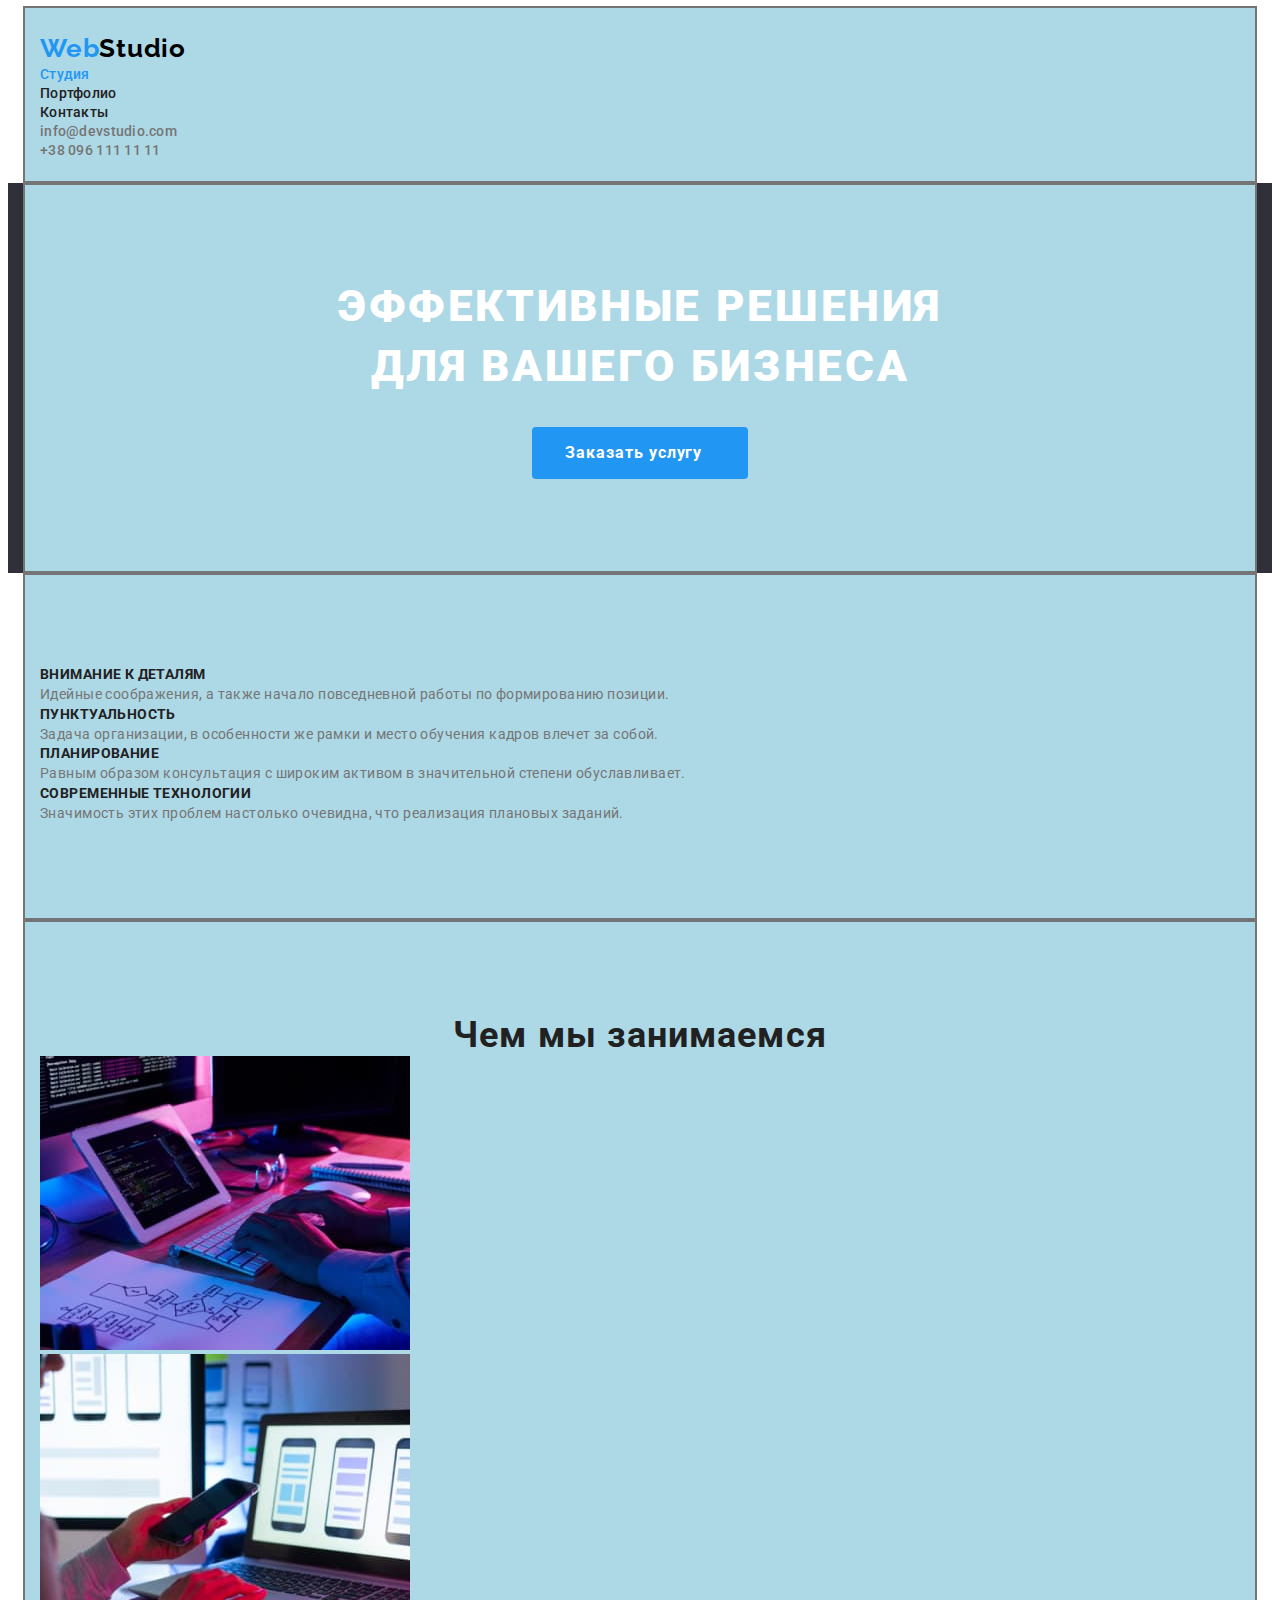
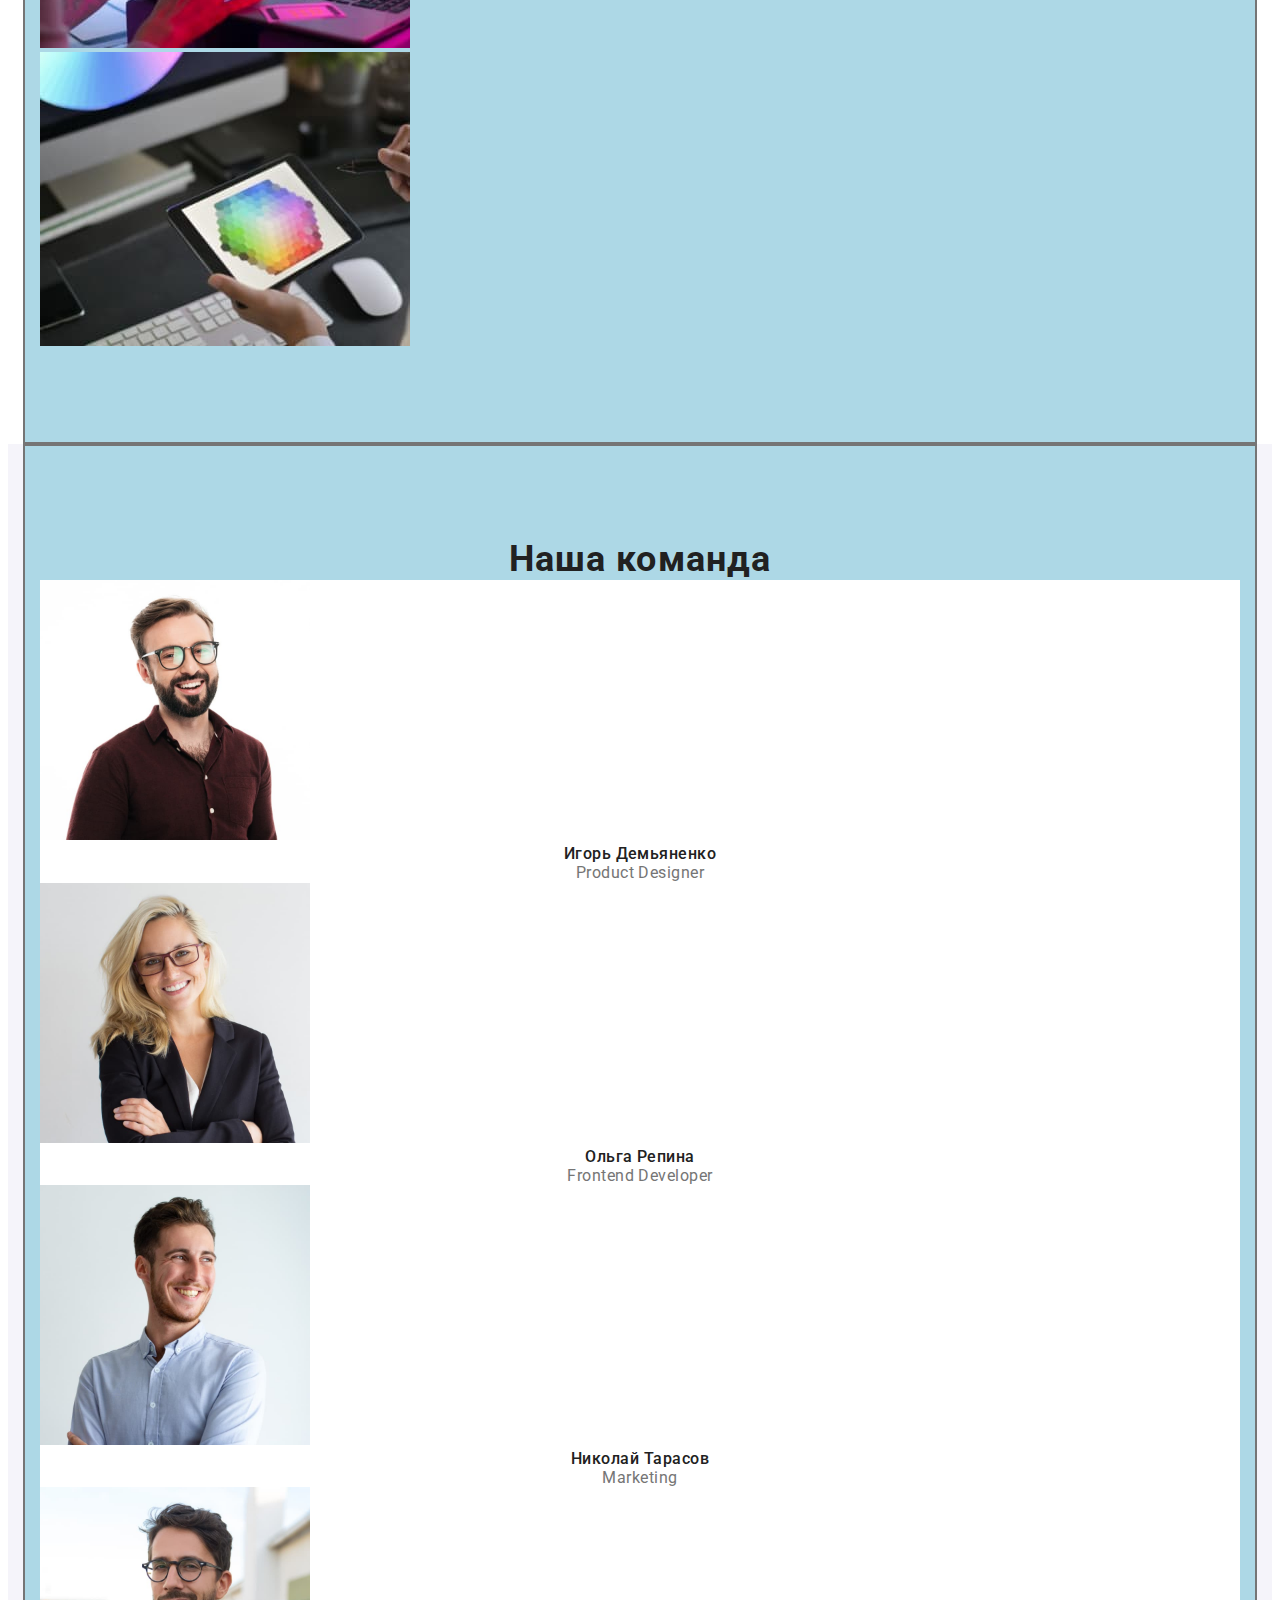
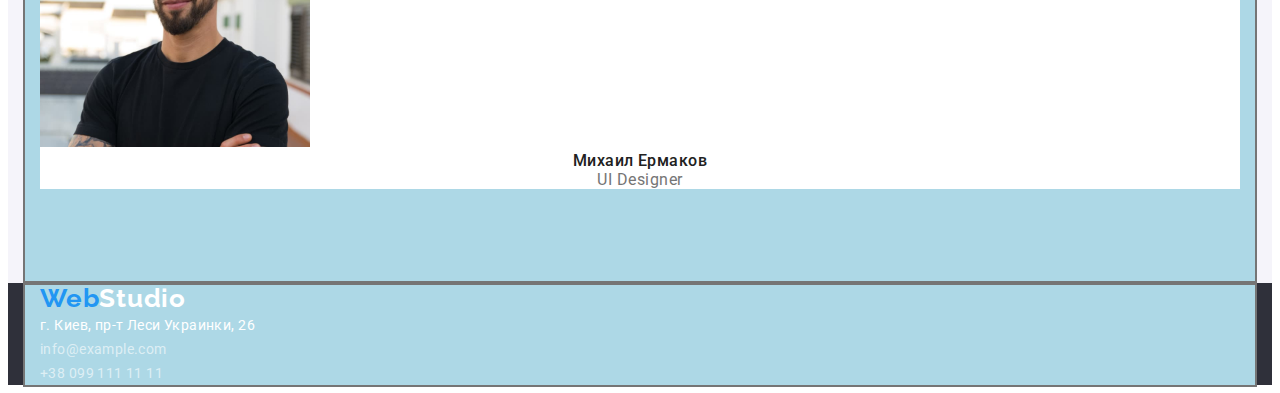
==== index.html @ 6f8044c9 "index.html - застосування геометрії елемента" ====
<!DOCTYPE html>
<html lang="ru">
  <head>
    <meta charset="UTF-8" />
    <meta http-equiv="X-UA-Compatible" content="IE=edge" />
    <meta name="viewport" content="width=device-width, initial-scale=1.0" />
    <title>ВебСтудия</title>
    <link rel="preconnect" href="https://fonts.googleapis.com" />
    <link rel="preconnect" href="https://fonts.gstatic.com" crossorigin />
    <link
      href="https://fonts.googleapis.com/css2?family=Raleway:wght@700&family=Roboto:wght@400;500;700;900&display=swap"
      rel="stylesheet"
    />
    <link
      rel="stylesheet"
      href="https://cdnjs.cloudflare.com/ajax/libs/modern-normalize/1.1.0/modern-normalize.min.css"
      integrity="sha512-wpPYUAdjBVSE4KJnH1VR1HeZfpl1ub8YT/NKx4PuQ5NmX2tKuGu6U/JRp5y+Y8XG2tV+wKQpNHVUX03MfMFn9Q=="
      crossorigin="anonymous"
      referrerpolicy="no-referrer"
    />
    <link rel="stylesheet" href="./css/styles.css" />
  </head>
  <body>
    <header class="header">
      <div class="container">
        <nav class="nav">
          <a href="./index.html" class="logo"><span class="logo-color">Web</span>Studio</a>
          <ul class="nav-list list">
            <li class="nav-item"><a class="nav-link current" href="./index.html">Студия</a></li>
            <li class="nav-item"><a class="nav-link" href="./portfolio.html">Портфолио</a></li>
            <li class="nav-item"><a class="nav-link" href="">Контакты</a></li>
          </ul>
        </nav>
        <ul class="contacts list">
          <li><a class="contacts-link" href="mailto:info@devstudio.com">info@devstudio.com</a></li>
          <li><a class="contacts-link" href="tel:+380961111111">+38 096 111 11 11</a></li>
        </ul>
      </div>
    </header>
    <main>
      <section class="hero section">
        <div class="container">
        <h1 class="hero-title">Эффективные решения для вашего бизнеса</h1>
        <button class="hero-btn btn" type="button">Заказать услугу</button>
        </div>
      </section>

      <section class="benefits section">
        <div class="container">
        <h2 class="benefits-main-title visually-hidden">Наши преимущества</h2>
        <ul class="benefits-list list">
          <li class="benefits-item">
            <h3 class="benefits-title">Внимание к деталям</h3>
            <p class="benefits-text">
              Идейные соображения, а также начало повседневной работы по формированию позиции.
            </p>
          </li>
          <li class="benefits-item">
            <h3 class="benefits-title">Пунктуальность</h3>
            <p class="benefits-text">
              Задача организации, в особенности же рамки и место обучения кадров влечет за собой.
            </p>
          </li>
          <li class="benefits-item">
            <h3 class="benefits-title">Планирование</h3>
            <p class="benefits-text">
              Равным образом консультация с широким активом в значительной степени обуславливает.
            </p>
          </li>
          <li>
            <h3 class="benefits-title">Современные технологии</h3>
            <p class="benefits-text">
              Значимость этих проблем настолько очевидна, что реализация плановых заданий.
            </p>
          </li>
        </ul>
        </div>
      </section>

      <section class="works section">
        <div class="container">
        <h2 class="works-main-title">Чем мы занимаемся</h2>
        <ul class="works-list list">
          <li>
            <img src="./images/img-1.jpg" alt="верстка сайтов" width="370" />
          </li>
          <li>
            <img src="./images/img-2.jpg" alt="адаптивная верстка сайтов" width="370" />
          </li>
          <li>
            <img src="./images/img-3.jpg" alt="адаптация изображения" width="370" />
          </li>
        </ul>
      </div>
      </section>

      <section class="team section">
        <div class="container">
        <h2 class="team-main-title">Наша команда</h2>
        <ul class="team-list list">
          <li class="team-item">
            <img
              class="team-image"
              src="./images/img-4.jpg"
              alt="Продуктовый дизайнер"
              width="270"
            />
            <h3 class="team-title">Игорь Демьяненко</h3>
            <p class="team-text">Product Designer</p>
          </li>
          <li class="team-item">
            <img class="team-image" src="./images/img-5.jpg" alt="Разработчик" width="270" />
            <h3 class="team-title">Ольга Репина</h3>
            <p class="team-text">Frontend Developer</p>
          </li>
          <li class="team-item">
            <img class="team-image" src="./images/img-6.jpg" alt="Маркетолог" width="270" />
            <h3 class="team-title">Николай Тарасов</h3>
            <p class="team-text">Marketing</p>
          </li>
          <li class="team-item">
            <img class="team-image" src="./images/img-7.jpg" alt="Дизайнер" width="270" />
            <h3 class="team-title">Михаил Ермаков</h3>
            <p class="team-text">UI Designer</p>
          </li>
        </ul>
        </div>
      </section>
    </main>
    <footer class="footer">
      <div class="container">
      <a href="./index.html" class="footer-logo"><span class="logo-color">Web</span>Studio</a>
      <address class="address">
        <ul class="address-list">
          <li class="address-item">
            <a
              class="address-location"
              href="https://goo.gl/maps/3rtvKyYyHXyRLcog7"
              target="_blank"
              rel="noopener noreferrer nofollow"
            >
              г. Киев, пр-т Леси Украинки, 26
            </a>
          </li>
          <li class="address-item">
            <a class="address-link" href="mailto:info@example.com">info@example.com</a>
          </li>
          <li class="address-item">
            <a class="address-link" href="tel:+380991111111">+38 099 111 11 11</a>
          </li>
        </ul>
      </address>
      </div>
    </footer>
  </body>
</html>
---- css/styles.css ----
:root {
  --main-text-color: #757575;
  --second-text-color: #212121;
  --third-text-color: #ffffff;

  --main-accent-color: #2196f3;
  --secondary-accent-color: #188ce8;

  --logo-color: #000000;
  --footer-logo-color: #ffffff;
  --secondary-logo-color: #2196f3;

  --first-bgc-color: #ffffff;
  --second-bgc-color: #2f303a;
  --third-bgc-color: #f5f4fa;

  --btn-bgc-color: #2196f3;
  --btn-text-color: #ffffff;
  --second-btn-bgc-color: #f5f4fa;

  --adrress-link-color: rgba(255, 255, 255, 0.6);
}

/*------------------------RESET----------------------*/

p,
h1,
h2,
h3,
h4,
h5,
h6 {
  margin: 0;
}

ul,
ol {
  margin: 0;
  padding-left: 0;
}

body {
  font-family: 'Roboto', sans-serif;
  color: var(--main-text-color);
  background-color: var(--first-bgc-color);
}

/*--------------------LOGO -------------------*/

.logo {
  font-family: 'Raleway', sans-serif;
  font-weight: 700;
  font-size: 26px;
  line-height: 1.19;
  letter-spacing: 0.03em;
  color: var(--logo-color);
  text-decoration: none;
}

.logo-color {
  color: var(--secondary-logo-color);
}

/*------------- HEADER: NAVIGATION, CONTACTS -----------------*/

.container {
  width: 1200px;
  margin-left: auto;
  margin-right: auto;
  padding-left: 15px;
  padding-right: 15px;
  outline: 2px solid;
  background-color: lightblue;
}

.header .container {
  padding-top: 25px;
  padding-bottom: 24px;
}

.nav-link,
.contacts-link {
  font-weight: 500;
  font-size: 14px;
  line-height: 1.14;
  letter-spacing: 0.02em;
  color: var(--second-text-color);
  text-decoration: none;
}

.list {
  list-style: none;
}

.nav-link:hover,
.nav-link:focus {
  color: var(--main-accent-color);
}

.nav-link.current {
  color: var(--main-accent-color);
}

.contacts-link {
  color: var(--main-text-color);
}

.contacts-link:hover,
.contacts-link:focus {
  color: var(--main-accent-color);
}

/* -------------MAIN: HERO ----------------------*/

.section .container {
  padding-top: 94px;
  padding-bottom: 94px;
}

.hero {
  background-color: var(--second-bgc-color);
}

.hero-title {
  margin-bottom: 30px;
  margin-left: auto;
  margin-right: auto;

  font-weight: 900;
  font-size: 44px;
  width: 696px;

  line-height: 1.36;
  text-align: center;
  letter-spacing: 0.06em;
  text-transform: uppercase;
  color: var(--third-text-color);
}

.btn {
  border: 1px solid transparent;
}


.hero-btn {
  padding: 10px 32px;
  margin-left: auto;
  margin-right: auto;
  min-width: 216px;

  font-family: inherit;
  font-weight: 700;
  font-size: 16px;
  line-height: 1.88;
  display: flex;
  align-items: center;
  text-align: center;
  letter-spacing: 0.06em;
  color: var(--btn-text-color);
  background-color: var(--btn-bgc-color);
  border-radius: 4px;
  cursor: pointer;
}

.hero-btn:hover,
.hero-btn:focus {
  background-color: var(--secondary-accent-color);
}

/*-------------- MAIN: BENEFITS ---------------------*/
.visually-hidden {
  position: absolute;
  white-space: nowrap;
  width: 1px;
  height: 1px;
  overflow: hidden;
  border: 0;
  padding: 0;
  clip: rect(0 0 0 0);
  clip-path: inset(50%);
  margin: -1px;
}

.benefits-title {
  font-weight: 700;
  font-size: 14px;
  line-height: 1.14;
  letter-spacing: 0.03em;
  text-transform: uppercase;
  color: var(--second-text-color);
}

.benefits-text {
  font-size: 14px;
  line-height: 1.71;
  letter-spacing: 0.03em;
  color: var(--main-text-color);
}

/*--------------MAIN: WORKS-------------------*/
.works-main-title {
  font-weight: 700;
  font-size: 36px;
  line-height: 1.17;
  text-align: center;
  letter-spacing: 0.03em;
  color: var(--second-text-color);
}

/*------------------MAIN: TEAM------------------------*/
.team {
  background-color: var(--third-bgc-color);
}

.team-main-title {
  font-weight: 700;
  font-size: 36px;
  line-height: 1.17;
  text-align: center;
  letter-spacing: 0.03em;
  color: var(--second-text-color);
}

.team-list {
  background-color: var(--first-bgc-color);
}

.team-title,
.team-text {
  font-weight: 500;
  font-size: 16px;
  line-height: 1.19;
  text-align: center;
  letter-spacing: 0.03em;
  color: var(--second-text-color);
}

.team-text {
  font-weight: 400;
  color: var(--main-text-color);
}

/*-----------------FOOTER-----------------*/

.footer {
  background-color: var(--second-bgc-color);
}

.footer-logo {
  font-family: 'Raleway';
  font-weight: 700;
  font-size: 26px;
  line-height: 1.19;
  letter-spacing: 0.03em;
  color: var(--footer-logo-color);
  text-decoration: none;
}

.address-list {
  list-style: none;
}

.address-location,
.address-link {
  font-style: normal;
  font-size: 14px;
  line-height: 1.71;
  letter-spacing: 0.03em;
  text-decoration: none;
  color: var(--third-text-color);
}

.address-link {
  color: var(--adrress-link-color);
}

.address-link:hover,
.address-link:focus {
  color: var(--main-accent-color);
}

/*--------------PORTFOLIO: FILTER---------*/

.filter-btn {
  font-family: inherit;
  font-weight: 500;
  font-size: 16px;
  line-height: 1.6;
  text-align: center;
  letter-spacing: 0.03em;
  color: var(--second-text-color);
  background-color: var(--second-btn-bgc-color);
  border: none;
  border-radius: 4px;
  cursor: pointer;
}

.filter-btn:hover,
.filter-btn:focus {
  color: var(--btn-text-color);
  background-color: var(--main-accent-color);
}

/*------------------PORTFOLIO----------------*/

.portfolio-title {
  font-weight: 700;
  font-size: 18px;
  line-height: 2;
  letter-spacing: 0.06em;
  color: var(--second-text-color);
}

.portfolio-text {
  font-size: 16px;
  line-height: 1.88;
  letter-spacing: 0.03em;
}
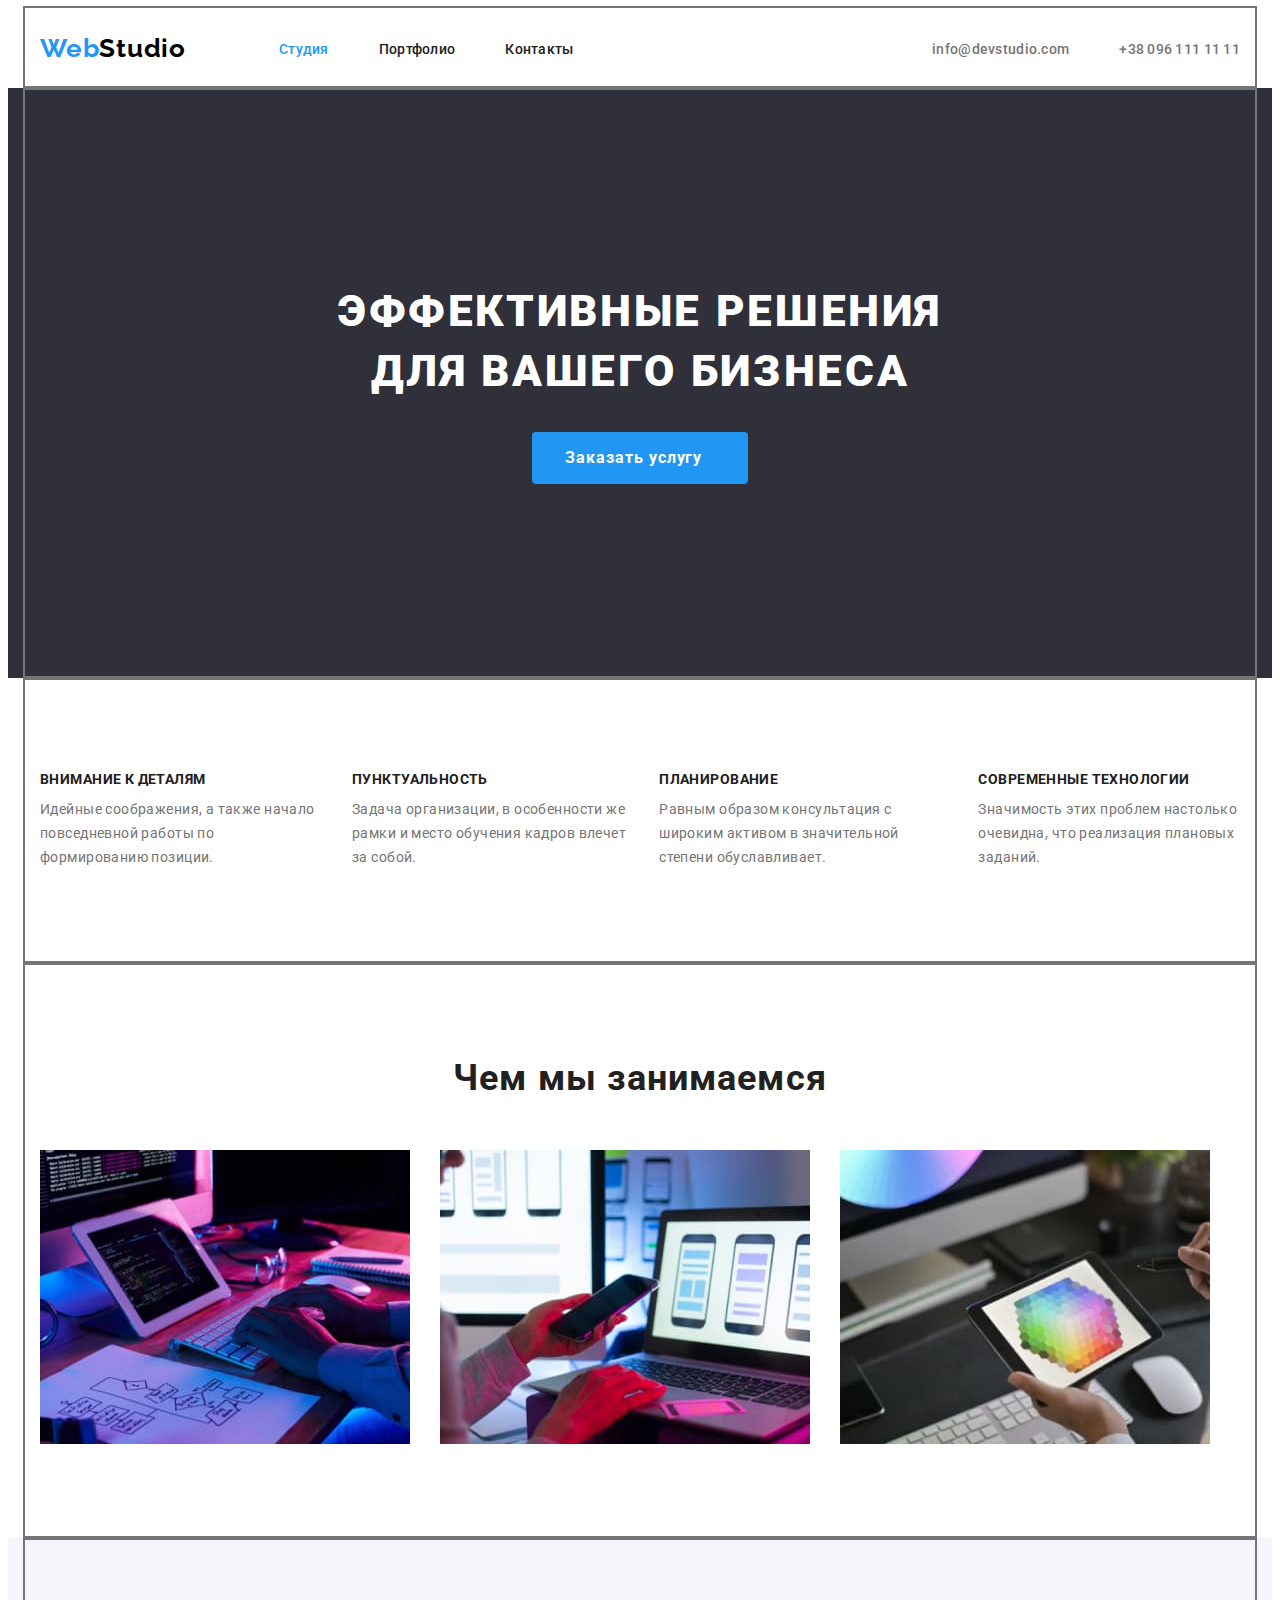
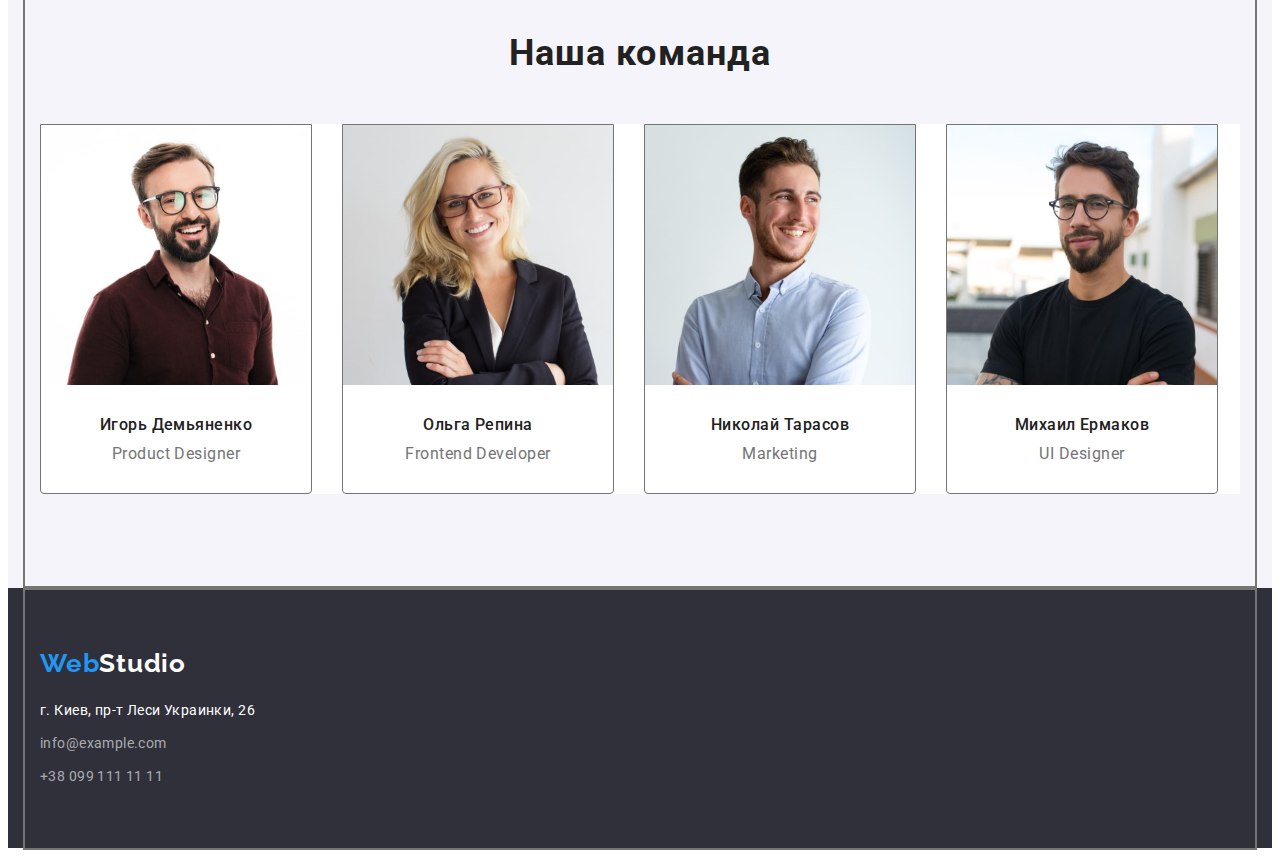
==== commit 680b9913: "index.html, portfolio.html - геометрія, флекси" ====
--- a/index.html
+++ b/index.html
@@ -22,23 +22,23 @@
   </head>
   <body>
     <header class="header">
-      <div class="container">
-        <nav class="nav">
+      <div class="container header-flex">
+        <nav class="nav nav-flex">
           <a href="./index.html" class="logo"><span class="logo-color">Web</span>Studio</a>
-          <ul class="nav-list list">
+          <ul class="nav-list  list nav-list-flex">
             <li class="nav-item"><a class="nav-link current" href="./index.html">Студия</a></li>
             <li class="nav-item"><a class="nav-link" href="./portfolio.html">Портфолио</a></li>
             <li class="nav-item"><a class="nav-link" href="">Контакты</a></li>
           </ul>
         </nav>
-        <ul class="contacts list">
+        <ul class="contacts list contacts-flex">
           <li><a class="contacts-link" href="mailto:info@devstudio.com">info@devstudio.com</a></li>
           <li><a class="contacts-link" href="tel:+380961111111">+38 096 111 11 11</a></li>
         </ul>
       </div>
     </header>
     <main>
-      <section class="hero section">
+      <section class="hero">
         <div class="container">
         <h1 class="hero-title">Эффективные решения для вашего бизнеса</h1>
         <button class="hero-btn btn" type="button">Заказать услугу</button>
@@ -46,7 +46,7 @@
       </section>
 
       <section class="benefits section">
-        <div class="container">
+        <div class="container benefits-flex">
         <h2 class="benefits-main-title visually-hidden">Наши преимущества</h2>
         <ul class="benefits-list list">
           <li class="benefits-item">
@@ -81,13 +81,13 @@
         <div class="container">
         <h2 class="works-main-title">Чем мы занимаемся</h2>
         <ul class="works-list list">
-          <li>
+          <li  class="works-list-item">
             <img src="./images/img-1.jpg" alt="верстка сайтов" width="370" />
           </li>
-          <li>
+          <li class="works-list-item">
             <img src="./images/img-2.jpg" alt="адаптивная верстка сайтов" width="370" />
           </li>
-          <li>
+          <li class="works-list-item">
             <img src="./images/img-3.jpg" alt="адаптация изображения" width="370" />
           </li>
         </ul>
@@ -105,8 +105,10 @@
               alt="Продуктовый дизайнер"
               width="270"
             />
+            <div class="team-item-wrap">
             <h3 class="team-title">Игорь Демьяненко</h3>
             <p class="team-text">Product Designer</p>
+            </div>
           </li>
           <li class="team-item">
             <img class="team-image" src="./images/img-5.jpg" alt="Разработчик" width="270" />
--- a/css/styles.css
+++ b/css/styles.css
@@ -39,6 +39,13 @@
   padding-left: 0;
 }
 
+img {
+  display: block;
+}
+
+
+
+
 body {
   font-family: 'Roboto', sans-serif;
   color: var(--main-text-color);
@@ -48,6 +55,8 @@
 /*--------------------LOGO -------------------*/
 
 .logo {
+  margin-right: 93px;
+
   font-family: 'Raleway', sans-serif;
   font-weight: 700;
   font-size: 26px;
@@ -70,12 +79,39 @@
   padding-left: 15px;
   padding-right: 15px;
   outline: 2px solid;
-  background-color: lightblue;
+  background-color: ;
 }
 
 .header .container {
   padding-top: 25px;
   padding-bottom: 24px;
+}
+
+.header-flex,
+.nav-flex,
+.nav-list-flex,
+.contacts-flex {
+  display: flex;
+}
+
+.header-flex,
+.nav-flex,
+.nav-list-flex,
+.contacts-flex {
+  align-items: center;
+}
+
+.nav {
+  margin-right: auto;
+}
+
+.nav-list-flex,
+.contacts-flex {
+  gap: 50px;
+}
+
+.nav-item {
+  flex-basis: calc((100% - 100px) / 3);
 }
 
 .nav-link,
@@ -121,6 +157,11 @@
   background-color: var(--second-bgc-color);
 }
 
+.hero .container {
+  padding-top: 194px;
+  padding-bottom: 194px;
+}
+
 .hero-title {
   margin-bottom: 30px;
   margin-left: auto;
@@ -140,7 +181,6 @@
 .btn {
   border: 1px solid transparent;
 }
-
 
 .hero-btn {
   padding: 10px 32px;
@@ -182,6 +222,8 @@
 }
 
 .benefits-title {
+  margin-bottom: 10px;
+
   font-weight: 700;
   font-size: 14px;
   line-height: 1.14;
@@ -197,14 +239,34 @@
   color: var(--main-text-color);
 }
 
+.benefits-list {
+  display: flex;
+  gap: 30px;
+}
+
+.benefits-item {
+  flex-basis: calc ((100% - 90px) / 4);
+}
+
 /*--------------MAIN: WORKS-------------------*/
 .works-main-title {
+  margin-bottom: 50px;
+
   font-weight: 700;
   font-size: 36px;
   line-height: 1.17;
   text-align: center;
   letter-spacing: 0.03em;
   color: var(--second-text-color);
+}
+
+.works-list {
+  display: flex;
+  gap: 30px;
+}
+
+.works-list-item {
+  flex-basis: calc ((100% - 60px) / 30);
 }
 
 /*------------------MAIN: TEAM------------------------*/
@@ -213,6 +275,8 @@
 }
 
 .team-main-title {
+  margin-bottom: 50px;
+
   font-weight: 700;
   font-size: 36px;
   line-height: 1.17;
@@ -222,7 +286,22 @@
 }
 
 .team-list {
+  display: flex;
+  gap: 30px;
+
   background-color: var(--first-bgc-color);
+}
+
+.team-item {
+  flex-basis: calc ((100% - 90px) / 4);
+  border-radius: 0px 0px 4px 4px;
+  border: 1px solid;
+
+
+}
+
+.team-image {
+  margin-bottom: 30px;
 }
 
 .team-title,
@@ -235,18 +314,36 @@
   color: var(--second-text-color);
 }
 
+.team-title {
+  margin-bottom: 10px;
+}
 .team-text {
   font-weight: 400;
   color: var(--main-text-color);
 }
 
+.team-text {
+  margin-bottom: 30px;
+}
+
+
+
 /*-----------------FOOTER-----------------*/
 
 .footer {
   background-color: var(--second-bgc-color);
 }
 
+.footer .container {
+  padding-top: 60px;
+  padding-bottom: 60px;
+}
+
+
 .footer-logo {
+  display: block;
+  margin-bottom: 20px;
+
   font-family: 'Raleway';
   font-weight: 700;
   font-size: 26px;
@@ -257,7 +354,13 @@
 }
 
 .address-list {
+  min-width: 231px;
   list-style: none;
+}
+
+.address-item:not(:last-child) {
+  margin-bottom: 9px;
+
 }
 
 .address-location,
@@ -281,7 +384,33 @@
 
 /*--------------PORTFOLIO: FILTER---------*/
 
+.filter-list {
+  display: flex;
+  gap: 8px;
+  justify-content: center;
+
+  margin-bottom: 34px;
+}
+
+.filter-item {
+  flex-basis: calc ((100% - 40px) / 8);
+}
+
+.portfolio-list {
+  display: flex;
+  flex-wrap: wrap;
+  gap: 30px;
+}
+
+.portfolio-item {
+  flex-basis: calc ((100% - 60px) / 3);
+}
+
 .filter-btn {
+  padding: 6px 22px;
+  min-width: 73px;
+
+
   font-family: inherit;
   font-weight: 500;
   font-size: 16px;
@@ -316,3 +445,13 @@
   line-height: 1.88;
   letter-spacing: 0.03em;
 }
+
+.portfolio-image {
+  margin-bottom: 20px;
+}
+
+.portfolio-content {
+  padding-left: 24px;
+  padding-right: 24px;
+  padding-bottom: 20px;
+}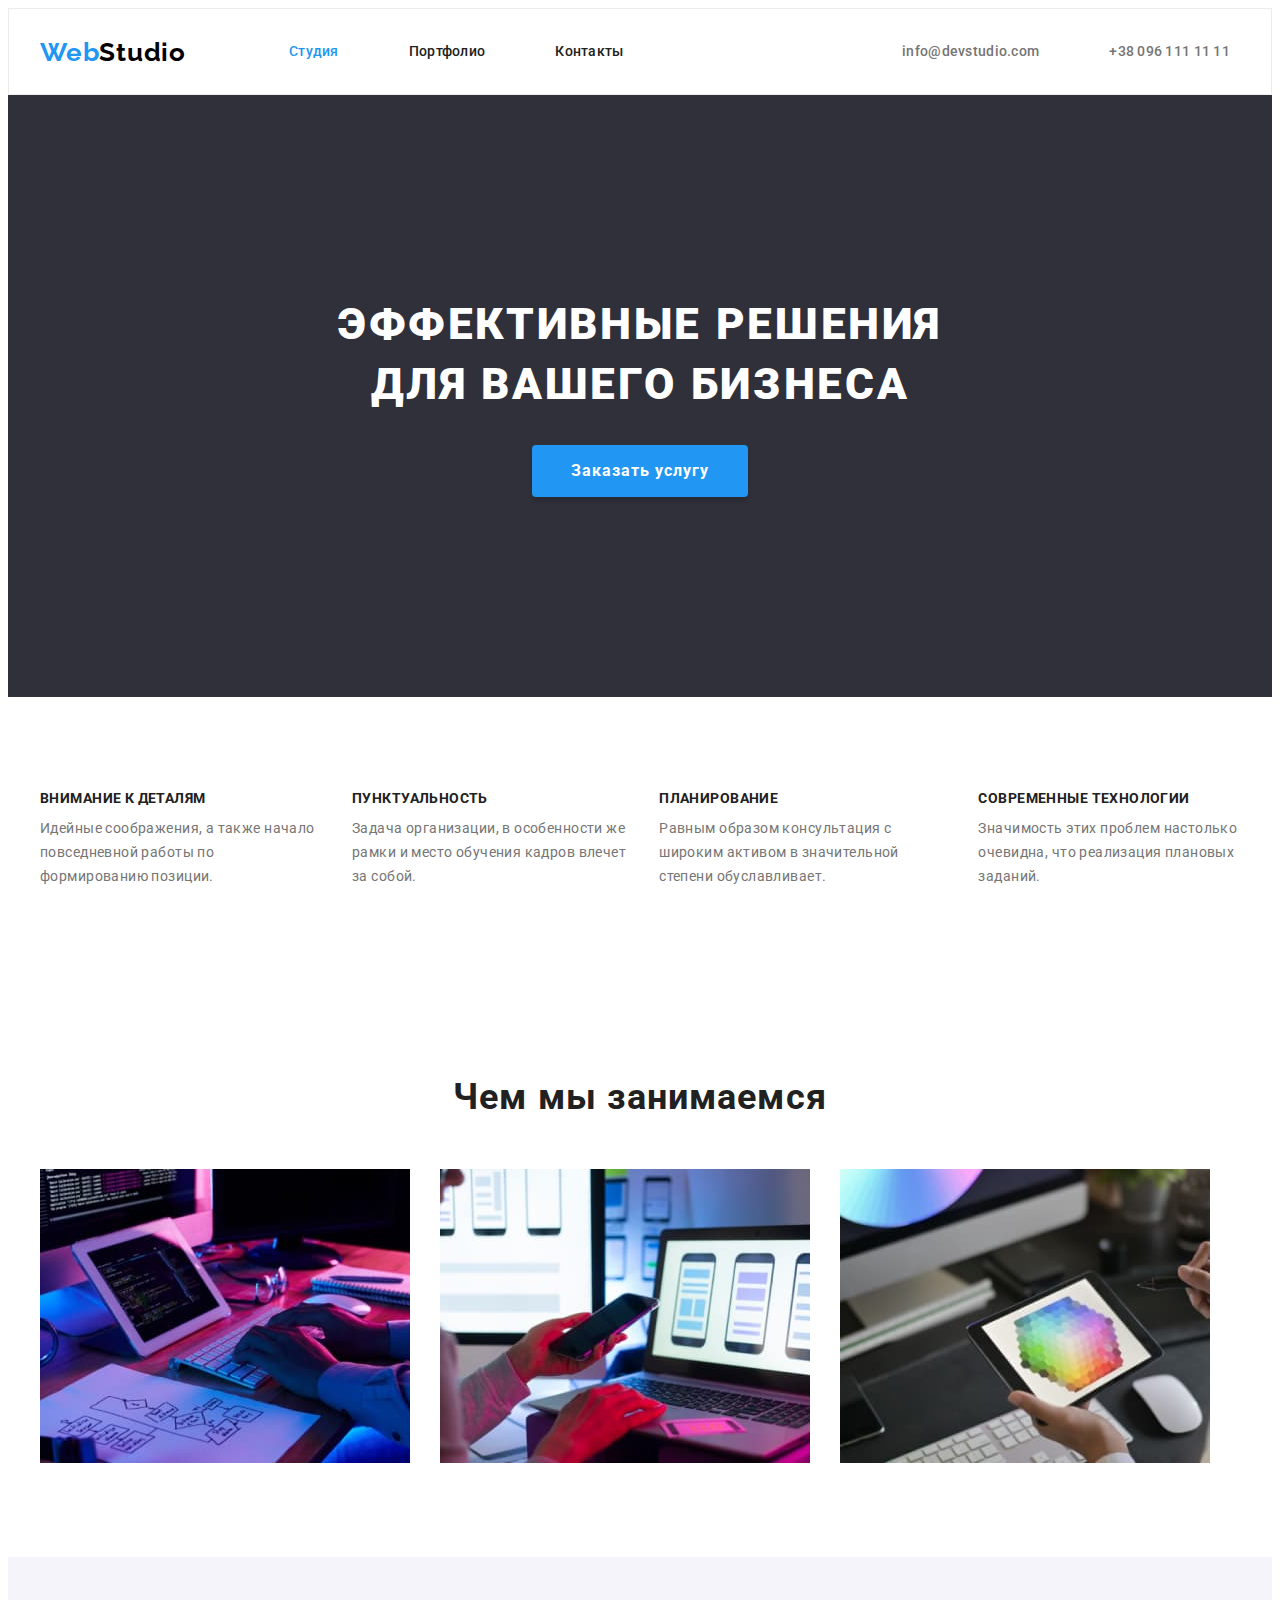
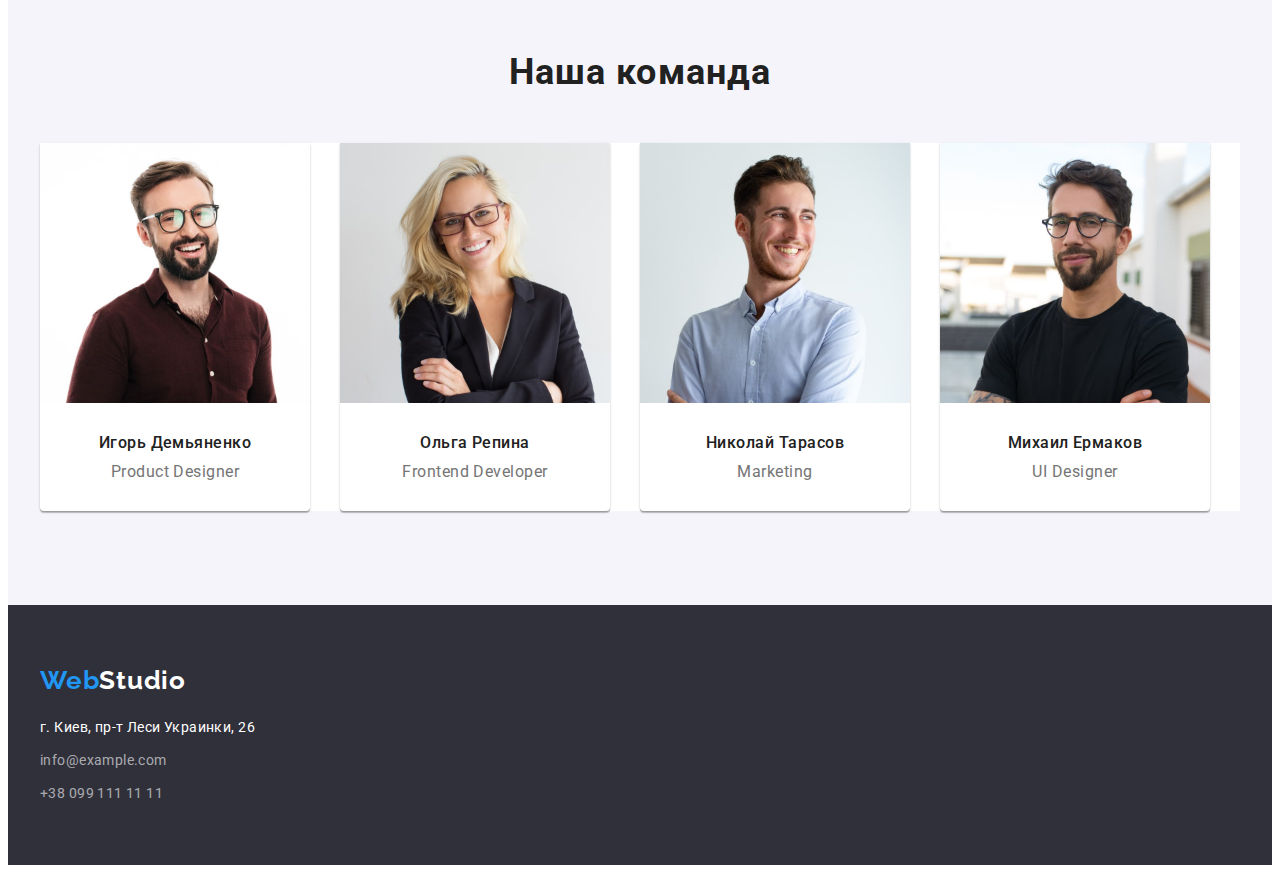
==== commit 226fec87: "внесення змін до styles.css" ====
--- a/index.html
+++ b/index.html
@@ -23,15 +23,15 @@
   <body>
     <header class="header">
       <div class="container header-flex">
-        <nav class="nav nav-flex">
+        <nav class="nav">
           <a href="./index.html" class="logo"><span class="logo-color">Web</span>Studio</a>
-          <ul class="nav-list  list nav-list-flex">
+          <ul class="nav-list list">
             <li class="nav-item"><a class="nav-link current" href="./index.html">Студия</a></li>
             <li class="nav-item"><a class="nav-link" href="./portfolio.html">Портфолио</a></li>
             <li class="nav-item"><a class="nav-link" href="">Контакты</a></li>
           </ul>
         </nav>
-        <ul class="contacts list contacts-flex">
+        <ul class="contacts list">
           <li><a class="contacts-link" href="mailto:info@devstudio.com">info@devstudio.com</a></li>
           <li><a class="contacts-link" href="tel:+380961111111">+38 096 111 11 11</a></li>
         </ul>
@@ -40,118 +40,126 @@
     <main>
       <section class="hero">
         <div class="container">
-        <h1 class="hero-title">Эффективные решения для вашего бизнеса</h1>
-        <button class="hero-btn btn" type="button">Заказать услугу</button>
+          <h1 class="hero-title">Эффективные решения для вашего бизнеса</h1>
+          <button class="hero-btn btn" type="button">
+            <span class="hero-btn-text">Заказать услугу</span>
+          </button>
         </div>
       </section>
 
       <section class="benefits section">
-        <div class="container benefits-flex">
-        <h2 class="benefits-main-title visually-hidden">Наши преимущества</h2>
-        <ul class="benefits-list list">
-          <li class="benefits-item">
-            <h3 class="benefits-title">Внимание к деталям</h3>
-            <p class="benefits-text">
-              Идейные соображения, а также начало повседневной работы по формированию позиции.
-            </p>
-          </li>
-          <li class="benefits-item">
-            <h3 class="benefits-title">Пунктуальность</h3>
-            <p class="benefits-text">
-              Задача организации, в особенности же рамки и место обучения кадров влечет за собой.
-            </p>
-          </li>
-          <li class="benefits-item">
-            <h3 class="benefits-title">Планирование</h3>
-            <p class="benefits-text">
-              Равным образом консультация с широким активом в значительной степени обуславливает.
-            </p>
-          </li>
-          <li>
-            <h3 class="benefits-title">Современные технологии</h3>
-            <p class="benefits-text">
-              Значимость этих проблем настолько очевидна, что реализация плановых заданий.
-            </p>
-          </li>
-        </ul>
+        <div class="container">
+          <h2 class="benefits-main-title visually-hidden">Наши преимущества</h2>
+          <ul class="benefits-list list">
+            <li class="benefits-item">
+              <h3 class="benefits-title">Внимание к деталям</h3>
+              <p class="benefits-text">
+                Идейные соображения, а также начало повседневной работы по формированию позиции.
+              </p>
+            </li>
+            <li class="benefits-item">
+              <h3 class="benefits-title">Пунктуальность</h3>
+              <p class="benefits-text">
+                Задача организации, в особенности же рамки и место обучения кадров влечет за собой.
+              </p>
+            </li>
+            <li class="benefits-item">
+              <h3 class="benefits-title">Планирование</h3>
+              <p class="benefits-text">
+                Равным образом консультация с широким активом в значительной степени обуславливает.
+              </p>
+            </li>
+            <li>
+              <h3 class="benefits-title">Современные технологии</h3>
+              <p class="benefits-text">
+                Значимость этих проблем настолько очевидна, что реализация плановых заданий.
+              </p>
+            </li>
+          </ul>
         </div>
       </section>
 
       <section class="works section">
         <div class="container">
-        <h2 class="works-main-title">Чем мы занимаемся</h2>
-        <ul class="works-list list">
-          <li  class="works-list-item">
-            <img src="./images/img-1.jpg" alt="верстка сайтов" width="370" />
-          </li>
-          <li class="works-list-item">
-            <img src="./images/img-2.jpg" alt="адаптивная верстка сайтов" width="370" />
-          </li>
-          <li class="works-list-item">
-            <img src="./images/img-3.jpg" alt="адаптация изображения" width="370" />
-          </li>
-        </ul>
-      </div>
+          <h2 class="works-main-title">Чем мы занимаемся</h2>
+          <ul class="works-list list">
+            <li class="works-list-item">
+              <img src="./images/img-1.jpg" alt="верстка сайтов" width="370" />
+            </li>
+            <li class="works-list-item">
+              <img src="./images/img-2.jpg" alt="адаптивная верстка сайтов" width="370" />
+            </li>
+            <li class="works-list-item">
+              <img src="./images/img-3.jpg" alt="адаптация изображения" width="370" />
+            </li>
+          </ul>
+        </div>
       </section>
 
       <section class="team section">
         <div class="container">
-        <h2 class="team-main-title">Наша команда</h2>
-        <ul class="team-list list">
-          <li class="team-item">
-            <img
-              class="team-image"
-              src="./images/img-4.jpg"
-              alt="Продуктовый дизайнер"
-              width="270"
-            />
-            <div class="team-item-wrap">
-            <h3 class="team-title">Игорь Демьяненко</h3>
-            <p class="team-text">Product Designer</p>
-            </div>
-          </li>
-          <li class="team-item">
-            <img class="team-image" src="./images/img-5.jpg" alt="Разработчик" width="270" />
-            <h3 class="team-title">Ольга Репина</h3>
-            <p class="team-text">Frontend Developer</p>
-          </li>
-          <li class="team-item">
-            <img class="team-image" src="./images/img-6.jpg" alt="Маркетолог" width="270" />
-            <h3 class="team-title">Николай Тарасов</h3>
-            <p class="team-text">Marketing</p>
-          </li>
-          <li class="team-item">
-            <img class="team-image" src="./images/img-7.jpg" alt="Дизайнер" width="270" />
-            <h3 class="team-title">Михаил Ермаков</h3>
-            <p class="team-text">UI Designer</p>
-          </li>
-        </ul>
+          <h2 class="team-main-title">Наша команда</h2>
+          <ul class="team-list list">
+            <li class="team-item">
+              <img
+                class="team-image"
+                src="./images/img-4.jpg"
+                alt="Продуктовый дизайнер"
+                width="270"
+              />
+              <div class="team-item-wrap">
+                <h3 class="team-title">Игорь Демьяненко</h3>
+                <p class="team-text">Product Designer</p>
+              </div>
+            </li>
+            <li class="team-item">
+              <img class="team-image" src="./images/img-5.jpg" alt="Разработчик" width="270" />
+              <div class="team-item-wrap">
+                <h3 class="team-title">Ольга Репина</h3>
+                <p class="team-text">Frontend Developer</p>
+              </div>
+            </li>
+            <li class="team-item">
+              <img class="team-image" src="./images/img-6.jpg" alt="Маркетолог" width="270" />
+              <div class="team-item-wrap">
+                <h3 class="team-title">Николай Тарасов</h3>
+                <p class="team-text">Marketing</p>
+              </div>
+            </li>
+            <li class="team-item">
+              <img class="team-image" src="./images/img-7.jpg" alt="Дизайнер" width="270" />
+              <div class="team-item-wrap">
+                <h3 class="team-title">Михаил Ермаков</h3>
+                <p class="team-text">UI Designer</p>
+              </div>
+            </li>
+          </ul>
         </div>
       </section>
     </main>
     <footer class="footer">
       <div class="container">
-      <a href="./index.html" class="footer-logo"><span class="logo-color">Web</span>Studio</a>
-      <address class="address">
-        <ul class="address-list">
-          <li class="address-item">
-            <a
-              class="address-location"
-              href="https://goo.gl/maps/3rtvKyYyHXyRLcog7"
-              target="_blank"
-              rel="noopener noreferrer nofollow"
-            >
-              г. Киев, пр-т Леси Украинки, 26
-            </a>
-          </li>
-          <li class="address-item">
-            <a class="address-link" href="mailto:info@example.com">info@example.com</a>
-          </li>
-          <li class="address-item">
-            <a class="address-link" href="tel:+380991111111">+38 099 111 11 11</a>
-          </li>
-        </ul>
-      </address>
+        <a href="./index.html" class="footer-logo"><span class="logo-color">Web</span>Studio</a>
+        <address class="address">
+          <ul class="address-list">
+            <li class="address-item">
+              <a
+                class="address-location"
+                href="https://goo.gl/maps/3rtvKyYyHXyRLcog7"
+                target="_blank"
+                rel="noopener noreferrer nofollow"
+              >
+                г. Киев, пр-т Леси Украинки, 26
+              </a>
+            </li>
+            <li class="address-item">
+              <a class="address-link" href="mailto:info@example.com">info@example.com</a>
+            </li>
+            <li class="address-item">
+              <a class="address-link" href="tel:+380991111111">+38 099 111 11 11</a>
+            </li>
+          </ul>
+        </address>
       </div>
     </footer>
   </body>
--- a/css/styles.css
+++ b/css/styles.css
@@ -41,10 +41,11 @@
 
 img {
   display: block;
-}
-
-
-
+  max-width: 100%;
+  height: auto;
+}
+
+/*--------------------BODY---------------------------*/
 
 body {
   font-family: 'Roboto', sans-serif;
@@ -52,7 +53,7 @@
   background-color: var(--first-bgc-color);
 }
 
-/*--------------------LOGO -------------------*/
+/*--------------------LOGO --------------------------*/
 
 .logo {
   margin-right: 93px;
@@ -78,8 +79,11 @@
   margin-right: auto;
   padding-left: 15px;
   padding-right: 15px;
-  outline: 2px solid;
-  background-color: ;
+  /* outline: 2px solid; */
+}
+
+.header {
+  border: 1px solid #ececec;
 }
 
 .header .container {
@@ -88,16 +92,16 @@
 }
 
 .header-flex,
-.nav-flex,
-.nav-list-flex,
-.contacts-flex {
+.nav,
+.nav-list,
+.contacts {
   display: flex;
 }
 
 .header-flex,
-.nav-flex,
-.nav-list-flex,
-.contacts-flex {
+.nav,
+.nav-list,
+.contacts {
   align-items: center;
 }
 
@@ -105,8 +109,8 @@
   margin-right: auto;
 }
 
-.nav-list-flex,
-.contacts-flex {
+.nav-list,
+.contacts {
   gap: 50px;
 }
 
@@ -116,6 +120,8 @@
 
 .nav-link,
 .contacts-link {
+  display: inline-block;
+  padding: 10px;
   font-weight: 500;
   font-size: 14px;
   line-height: 1.14;
@@ -153,26 +159,26 @@
   padding-bottom: 94px;
 }
 
+.hero .container {
+  padding-top: 200px;
+  padding-bottom: 200px;
+}
+
 .hero {
   background-color: var(--second-bgc-color);
-}
-
-.hero .container {
-  padding-top: 194px;
-  padding-bottom: 194px;
+  text-align: center;
 }
 
 .hero-title {
+  display: ;
   margin-bottom: 30px;
+  margin-right: auto;
   margin-left: auto;
-  margin-right: auto;
-
   font-weight: 900;
   font-size: 44px;
   width: 696px;
 
   line-height: 1.36;
-  text-align: center;
   letter-spacing: 0.06em;
   text-transform: uppercase;
   color: var(--third-text-color);
@@ -184,21 +190,18 @@
 
 .hero-btn {
   padding: 10px 32px;
-  margin-left: auto;
-  margin-right: auto;
   min-width: 216px;
 
   font-family: inherit;
   font-weight: 700;
   font-size: 16px;
   line-height: 1.88;
-  display: flex;
-  align-items: center;
-  text-align: center;
   letter-spacing: 0.06em;
+
   color: var(--btn-text-color);
   background-color: var(--btn-bgc-color);
   border-radius: 4px;
+  box-shadow: 0px 4px 4px rgba(0, 0, 0, 0.15);
   cursor: pointer;
 }
 
@@ -245,7 +248,7 @@
 }
 
 .benefits-item {
-  flex-basis: calc ((100% - 90px) / 4);
+  width: calc ((100% - 90px)/4);
 }
 
 /*--------------MAIN: WORKS-------------------*/
@@ -295,14 +298,13 @@
 .team-item {
   flex-basis: calc ((100% - 90px) / 4);
   border-radius: 0px 0px 4px 4px;
-  border: 1px solid;
-
-
-}
-
-.team-image {
+  box-shadow: 0px 1px 3px rgba(0, 0, 0, 0.12), 0px 1px 1px rgba(0, 0, 0, 0.14),
+    0px 2px 1px rgba(0, 0, 0, 0.2);
+}
+
+/* .team-image {
   margin-bottom: 30px;
-}
+} */
 
 .team-title,
 .team-text {
@@ -317,16 +319,20 @@
 .team-title {
   margin-bottom: 10px;
 }
+
+.team-item-wrap {
+  padding-top: 30px;
+  padding-bottom: 30px;
+}
+
 .team-text {
   font-weight: 400;
   color: var(--main-text-color);
 }
 
-.team-text {
+/* .team-text {
   margin-bottom: 30px;
-}
-
-
+} */
 
 /*-----------------FOOTER-----------------*/
 
@@ -339,7 +345,6 @@
   padding-bottom: 60px;
 }
 
-
 .footer-logo {
   display: block;
   margin-bottom: 20px;
@@ -360,7 +365,6 @@
 
 .address-item:not(:last-child) {
   margin-bottom: 9px;
-
 }
 
 .address-location,
@@ -393,7 +397,7 @@
 }
 
 .filter-item {
-  flex-basis: calc ((100% - 40px) / 8);
+  flex-basis: calc ((100% - 32px) / 5);
 }
 
 .portfolio-list {
@@ -408,8 +412,7 @@
 
 .filter-btn {
   padding: 6px 22px;
-  min-width: 73px;
-
+  /* min-width: 73px; */
 
   font-family: inherit;
   font-weight: 500;
@@ -446,12 +449,9 @@
   letter-spacing: 0.03em;
 }
 
-.portfolio-image {
-  margin-bottom: 20px;
-}
-
 .portfolio-content {
-  padding-left: 24px;
-  padding-right: 24px;
-  padding-bottom: 20px;
-}+  padding: 20px 24px;
+  border-bottom: 1px solid #eeeeee;
+  border-left: 1px solid #eeeeee;
+  border-right: 1px solid #eeeeee;
+}
